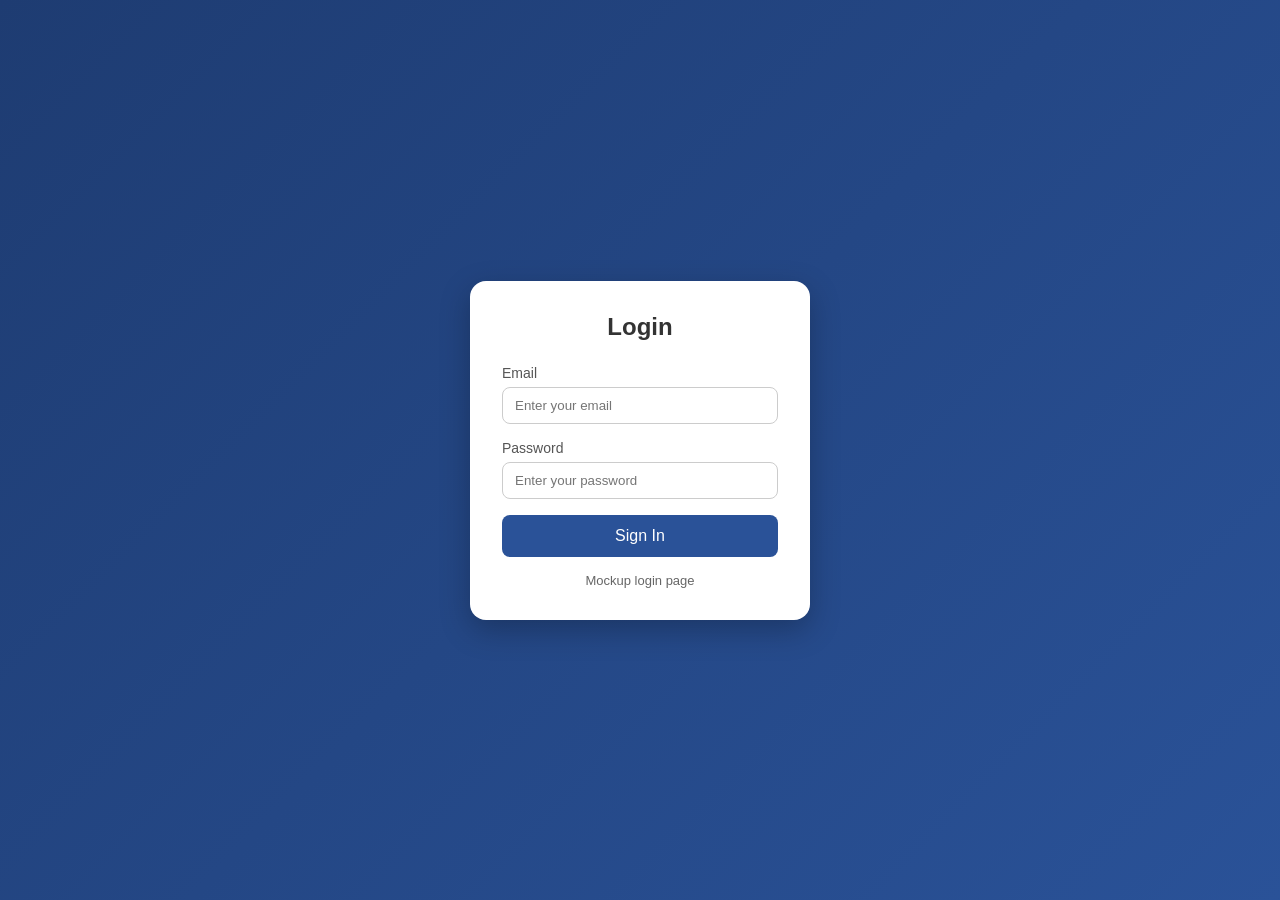
==== index.html @ 282ab919 "Initialize the project" ====
<!DOCTYPE html>
<html lang="en">
<head>
  <meta charset="UTF-8" />
  <meta name="viewport" content="width=device-width, initial-scale=1.0" />
  <title>Login Page</title>
  <link rel="stylesheet" href="style.css" />
</head>
<body class="login-body">
  <div class="login-container">
    <h2>Login</h2>

    <form action="dashboard.html" method="get">
      <div class="form-group">
        <label for="email">Email</label>
        <input id="email" name="email" type="email" placeholder="Enter your email" required />
      </div>

      <div class="form-group">
        <label for="password">Password</label>
        <input id="password" name="password" type="password" placeholder="Enter your password" required />
      </div>

      <button class="login-btn" type="submit">Sign In</button>
    </form>

    <div class="footer-text">
      Mockup login page
    </div>
  </div>
</body>
</html>
---- style.css ----
* {
  box-sizing: border-box;
  margin: 0;
  padding: 0;
  font-family: Arial, sans-serif;
}

body {
  min-height: 100vh;
}

/* Login Page */
.login-body {
  display: flex;
  justify-content: center;
  align-items: center;
  background: linear-gradient(135deg, #1e3c72, #2a5298);
}

.login-container {
  background: #fff;
  padding: 32px;
  border-radius: 16px;
  width: 340px;
  box-shadow: 0 10px 30px rgba(0, 0, 0, 0.25);
}

.login-container h2 {
  text-align: center;
  margin-bottom: 24px;
  color: #333;
}

.form-group {
  margin-bottom: 16px;
}

.form-group label {
  display: block;
  margin-bottom: 6px;
  color: #555;
  font-size: 14px;
}

.form-group input {
  width: 100%;
  padding: 10px 12px;
  border: 1px solid #ccc;
  border-radius: 8px;
  outline: none;
}

.form-group input:focus {
  border-color: #2a5298;
}

.login-btn {
  width: 100%;
  padding: 12px;
  border: none;
  border-radius: 8px;
  background: #2a5298;
  color: white;
  font-size: 16px;
  cursor: pointer;
}

.login-btn:hover {
  background: #1e3c72;
}

.footer-text {
  text-align: center;
  margin-top: 16px;
  font-size: 13px;
  color: #666;
}

/* Dashboard */
.dashboard-body {
  background: #f4f7fb;
  color: #222;
}

.dashboard-layout {
  display: flex;
  min-height: 100vh;
}

.sidebar {
  width: 240px;
  background: #1f2a44;
  color: white;
  padding: 24px 16px;
}

.logo {
  margin-bottom: 24px;
  font-size: 24px;
  text-align: center;
}

.menu {
  display: flex;
  flex-direction: column;
  gap: 10px;
}

.menu-item {
  text-decoration: none;
  color: white;
  padding: 12px 14px;
  border-radius: 10px;
  transition: background 0.2s ease;
}

.menu-item:hover,
.menu-item.active {
  background: #2f3d63;
}

.menu-item.logout {
  margin-top: 20px;
  background: #b42318;
}

.menu-item.logout:hover {
  background: #912018;
}

.main-content {
  flex: 1;
  padding: 24px;
}

.topbar {
  display: flex;
  justify-content: space-between;
  align-items: center;
  margin-bottom: 24px;
}

.topbar h1 {
  font-size: 28px;
  margin-bottom: 4px;
}

.subtitle {
  color: #666;
}

.user-card {
  display: flex;
  align-items: center;
  gap: 10px;
  background: white;
  padding: 10px 14px;
  border-radius: 12px;
  box-shadow: 0 4px 10px rgba(0, 0, 0, 0.08);
}

.user-avatar {
  width: 32px;
  height: 32px;
  border-radius: 50%;
  background: #2a5298;
  color: white;
  display: flex;
  align-items: center;
  justify-content: center;
  font-weight: bold;
}

.cards {
  display: grid;
  grid-template-columns: repeat(auto-fit, minmax(180px, 1fr));
  gap: 16px;
  margin-bottom: 24px;
}

.card {
  background: white;
  padding: 20px;
  border-radius: 16px;
  box-shadow: 0 4px 10px rgba(0, 0, 0, 0.08);
}

.card h3 {
  font-size: 16px;
  color: #555;
  margin-bottom: 10px;
}

.card-value {
  font-size: 28px;
  font-weight: bold;
  color: #1f2a44;
}

.panel-grid {
  display: grid;
  grid-template-columns: 2fr 1fr;
  gap: 16px;
}

.panel {
  background: white;
  padding: 20px;
  border-radius: 16px;
  box-shadow: 0 4px 10px rgba(0, 0, 0, 0.08);
}

.panel h3 {
  margin-bottom: 16px;
}

.activity-list {
  list-style: disc;
  padding-left: 20px;
  color: #444;
}

.activity-list li {
  margin-bottom: 10px;
}

.action-buttons {
  display: flex;
  flex-direction: column;
  gap: 10px;
}

.action-buttons button {
  padding: 12px;
  border: none;
  border-radius: 10px;
  background: #2a5298;
  color: white;
  cursor: pointer;
}

.action-buttons button:hover {
  background: #1e3c72;
}

@media (max-width: 900px) {
  .panel-grid {
    grid-template-columns: 1fr;
  }

  .sidebar {
    width: 200px;
  }
}

@media (max-width: 700px) {
  .dashboard-layout {
    flex-direction: column;
  }

  .sidebar {
    width: 100%;
  }

  .topbar {
    flex-direction: column;
    align-items: flex-start;
    gap: 12px;
  }
}
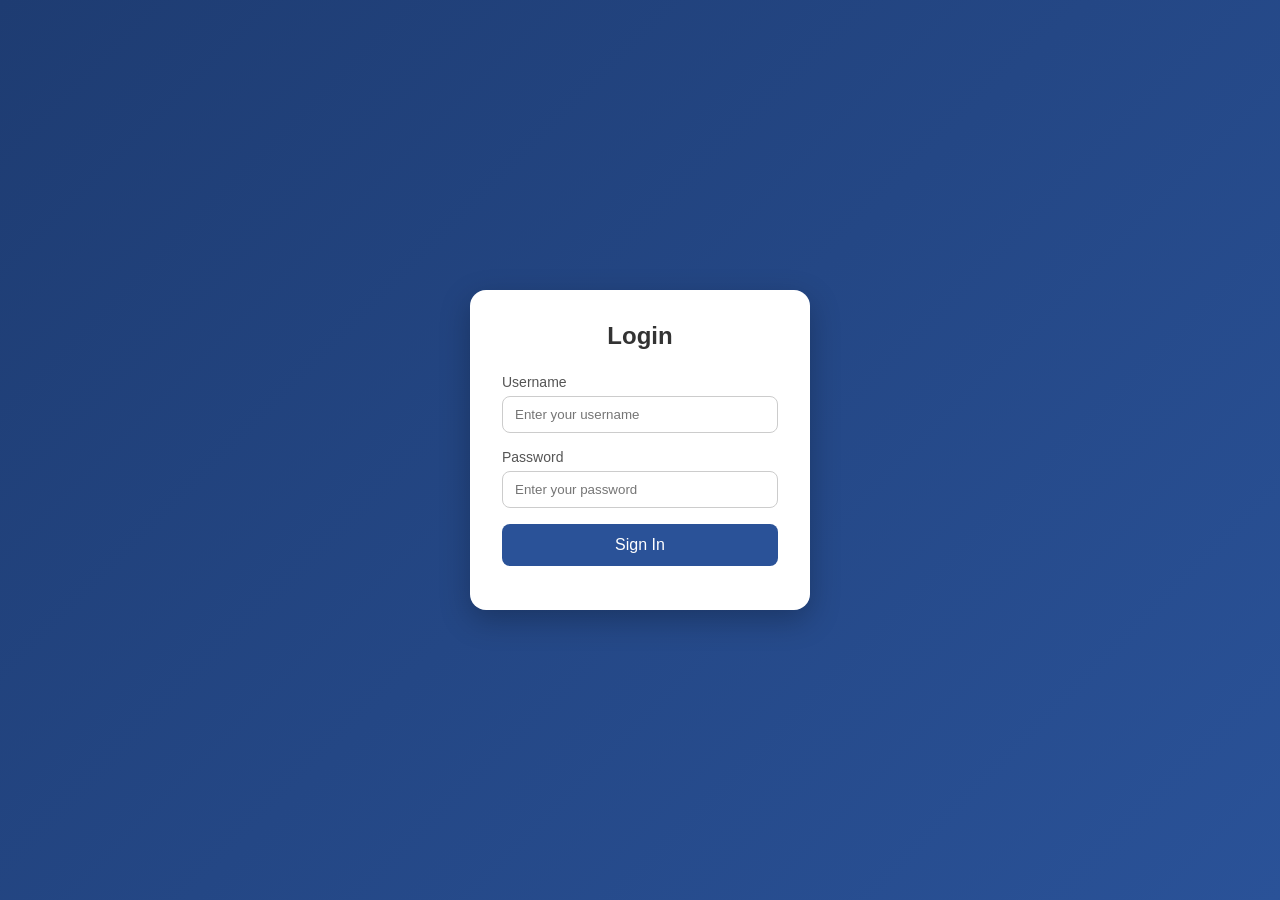
==== commit f0647413: "Add username login with JavaScript auth" ====
--- a/index.html
+++ b/index.html
@@ -10,23 +10,24 @@
   <div class="login-container">
     <h2>Login</h2>
 
-    <form action="dashboard.html" method="get">
-      <div class="form-group">
-        <label for="email">Email</label>
-        <input id="email" name="email" type="email" placeholder="Enter your email" required />
-      </div>
+    <form id="loginForm">
+    <div class="form-group">
+        <label for="username">Username</label>
+        <input id="username" name="username" type="text" placeholder="Enter your username" required />
+    </div>
 
-      <div class="form-group">
+    <div class="form-group">
         <label for="password">Password</label>
         <input id="password" name="password" type="password" placeholder="Enter your password" required />
-      </div>
+    </div>
 
-      <button class="login-btn" type="submit">Sign In</button>
+    <button class="login-btn" type="submit">Sign In</button>
     </form>
 
-    <div class="footer-text">
-      Mockup login page
-    </div>
+    <p id="loginError" style="color: red; margin-top: 12px; font-size: 14px;"></p>
+
+    <script src="auth.js"></script>
+
   </div>
 </body>
 </html>
